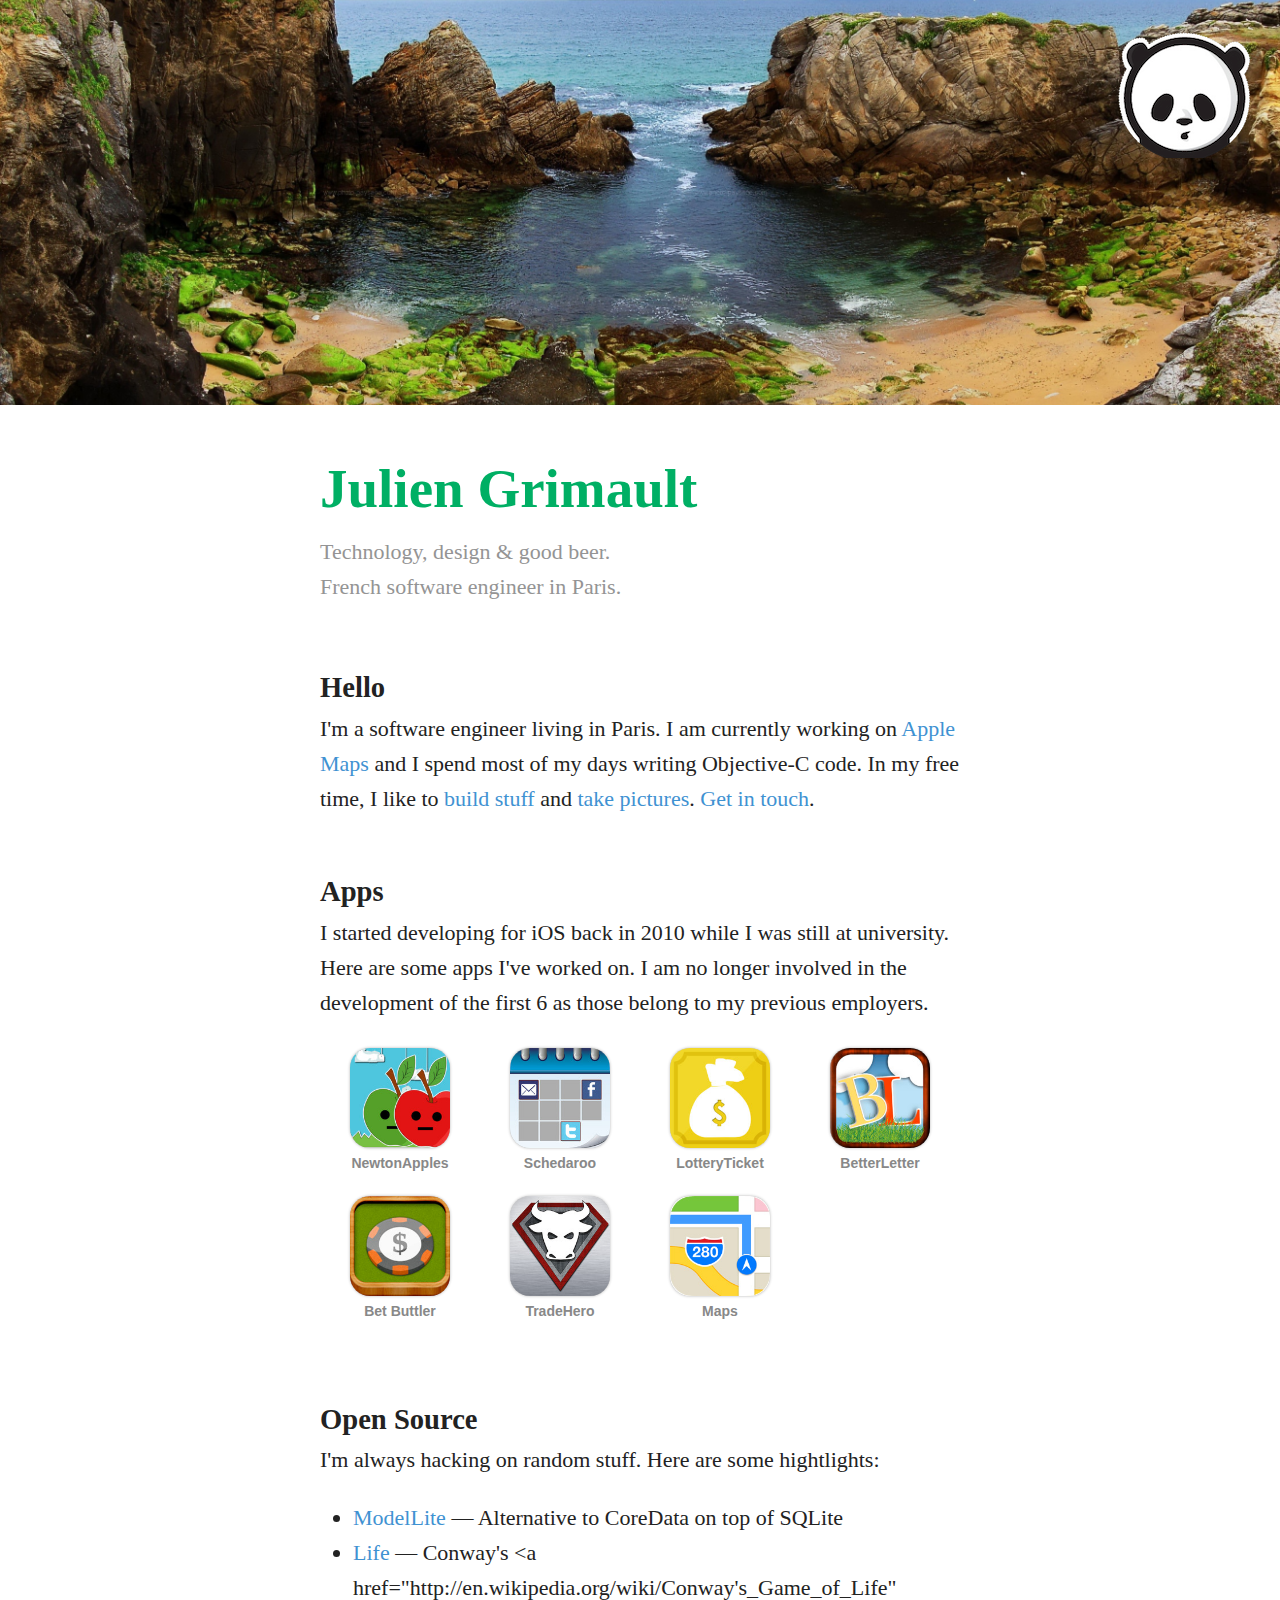
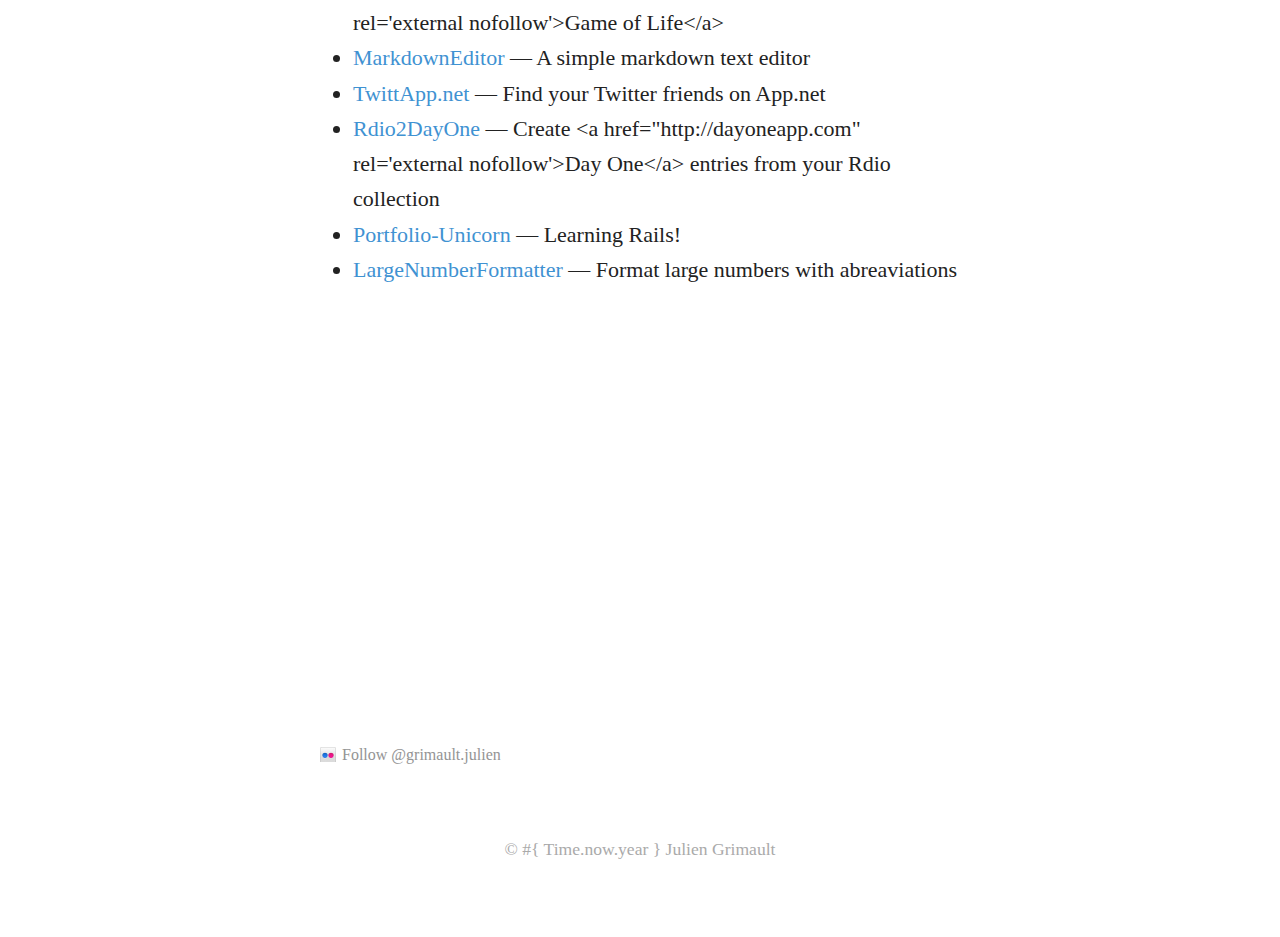
==== index.html @ 1283940d "Website" ====
<!DOCTYPE html>
<html lang="en">
    <head>
        <meta charset="utf8"/>
        <title>Julien Grimault</title>
        <meta name="description" content="Julien Grimault"/>
        <meta name="author" content="Julien Grimault"/>
        <meta name="viewport" content="width=device-width, initial-scale=1, maximum-scale=1"/>
        <link rel="stylesheet" href="application.css"/>
        </title>
    </head>
    <body>
        <div id="header-image">
            <div class="inner">
                <img src="images/bretagne-3.jpg" onload="document.getElementById('header-image').className += 'show'">
            </div>
        </div>
        <a id="julien_badge" href="/">
            <span>Julien</span>
        </a>        <div id="content">
            <header>
                <h1>
                    <a href="/" rel="home">
                        Julien Grimault
                    </a>
                </h1>
                <p>Technology, design & good beer.</p>
                <p>French software engineer in Paris.</p>
            </header>            <section class="home">
                <h2>Hello</h2>
                <p>I'm a software engineer living in Paris. I am currently working on <a href='https://www.apple.com/ios/maps' rel='external nofollow'>Apple Maps</a> and I spend most of my days writing Objective-C code. In my free time, I like to <a href='https://github.com/juliengrimault' rel='external nofollow'>build stuff</a> and <a href='https://www.flickr.com/photos/128553968@N04' rel='external nofollow'>take pictures</a>. <a href='https://twitter.com/juliengrimaultt' rel='external nofollow'>Get in touch</a>.</p>
            
                <h2>Apps</h2>
                <p>I started developing for iOS back in 2010 while I was still at university. Here are some apps I've worked on. I am no longer involved in the development of the first 6 as those belong to my previous employers.</p>
                <ul class="apps">
                    <li>
            <a href="https://itunes.apple.com/us/app/newtonapples/id41769831" title="NewtonApples" rel="external nofollow">
                <img src="./images/newtonapples.jpg", alt="NewtonApples"/>
                <span>NewtonApples</span>
            </a>
        </li>
        <li>
            <a href="https://itunes.apple.com/us/app/schedaroo/id514603464" title="Schedaroo" rel="external nofollow">
                <img src="./images/schedaroo.jpg", alt="Schedaroo"/>
                <span>Schedaroo</span>
            </a>
        </li>
        <li>
            <a href="https://itunes.apple.com/us/app/lotteryticket/id444928739?mt=8" title="LotteryTicket" rel="external nofollow">
                <img src="./images/lotteryticket.jpg", alt="LotteryTicket"/>
                <span>LotteryTicket</span>
            </a>
        </li>
        <li>
            <a href="https://itunes.apple.com/us/app/betterletter/id426913117" title="BetterLetter" rel="external nofollow">
                <img src="./images/betterletter.jpg", alt="BetterLetter"/>
                <span>BetterLetter</span>
            </a>
        </li>
        <li>
            <a href="https://itunes.apple.com/sg/app/bet-butler/id520033345" title="Bet Buttler" rel="external nofollow">
                <img src="./images/betbuttler.jpg", alt="Bet Buttler"/>
                <span>Bet Buttler</span>
            </a>
        </li>
        <li>
            <a href="https://itunes.apple.com/us/app/tradehero-mobile/id572226383" title="TradeHero" rel="external nofollow">
                <img src="./images/tradehero.jpg", alt="TradeHero"/>
                <span>TradeHero</span>
            </a>
        </li>
        <li>
            <a href="https://www.apple.com/ios/maps" title="Maps" rel="external nofollow">
                <img src="./images/maps.jpg", alt="Maps"/>
                <span>Maps</span>
            </a>
        </li>
    </ul>
            
                <h2>Open Source</h2>
                <p>I'm always hacking on random stuff. Here are some hightlights:</p>
                <ul class="list">
                    <li>
            <a href="https://github.com/juliengrimault/ModelLite" rel="external nofollow">ModelLite</a> &mdash; Alternative to CoreData on top of SQLite
        </li>
        <li>
            <a href="http://github.com/juliengrimault/GameOfLifeiOS" rel="external nofollow">Life</a> &mdash; Conway&#39;s &lt;a href=&quot;http://en.wikipedia.org/wiki/Conway&#39;s_Game_of_Life&quot; rel=&#39;external nofollow&#39;&gt;Game of Life&lt;/a&gt;
        </li>
        <li>
            <a href="https://github.com/juliengrimault/MarkdownEditor" rel="external nofollow">MarkdownEditor</a> &mdash; A simple markdown text editor
        </li>
        <li>
            <a href="https://github.com/juliengrimault/AppNetChecker" rel="external nofollow">TwittApp.net</a> &mdash; Find your Twitter friends on App.net
        </li>
        <li>
            <a href="https://github.com/juliengrimault/Slogger/commits/rdio" rel="external nofollow">Rdio2DayOne</a> &mdash; Create &lt;a href=&quot;http://dayoneapp.com&quot; rel=&#39;external nofollow&#39;&gt;Day One&lt;/a&gt; entries from your Rdio collection
        </li>
        <li>
            <a href="https://github.com/juliengrimault/portfolio-unicorn" rel="external nofollow">Portfolio-Unicorn</a> &mdash; Learning Rails!
        </li>
        <li>
            <a href="https://github.com/juliengrimault/JGLargeNumberFormatter" rel="external nofollow">LargeNumberFormatter</a> &mdash; Format large numbers with abreaviations
        </li>
    </ul>
            
                            <div class="four-stripe px500">
                        <style>
                            .embed-container { position: relative; padding-bottom: 56.25%; padding-top: 30px; height: 0; overflow: hidden; max-width: 100%; height: auto; } .embed-container iframe, .embed-container object, .embed-container embed { position: absolute; top: 0; left: 0; width: 100%; height: 100%; }
                        </style>
                        <div class='embed-container'>
                            <iframe src="https://www.flickr.com/photos/128553968@N04/15942135664/player/" frameborder='0' allowfullscreen webkitallowfullscreen mozallowfullscreen oallowfullscreen msallowfullscreen>
                            </iframe>
                        </div>
                        <p>
                            <a href="https://www.flickr.com/photos/128553968@N04" rel="external nofollow"></a>
                            <a href="https://www.flickr.com/photos/128553968@N04" rel="external nofollow">Follow @grimault.julien</a>
                        </p>
                </div></section>            <footer>
                <p>
                    © #{ Time.now.year }
                    <a href="/", rel="home">Julien Grimault</a>
                </p>
            </footer>        </div>
    </body>
</html>
---- application.css ----
/* http://meyerweb.com/eric/tools/css/reset/ 
   v2.0 | 20110126
   License: none (public domain)
*/
html, body, div, span, applet, object, iframe,
h1, h2, h3, h4, h5, h6, p, blockquote, pre,
a, abbr, acronym, address, big, cite, code,
del, dfn, em, img, ins, kbd, q, s, samp,
small, strike, strong, sub, sup, tt, var,
b, u, i, center,
dl, dt, dd, ol, ul, li,
fieldset, form, label, legend,
table, caption, tbody, tfoot, thead, tr, th, td,
article, aside, canvas, details, embed,
figure, figcaption, footer, header, hgroup,
menu, nav, output, ruby, section, summary,
time, mark, audio, video {
  margin: 0;
  padding: 0;
  border: 0;
  font-size: 100%;
  font: inherit;
  vertical-align: baseline; }

/* HTML5 display-role reset for older browsers */
article, aside, details, figcaption, figure,
footer, header, hgroup, menu, nav, section {
  display: block; }

body {
  line-height: 1; }

ol, ul {
  list-style: none; }

blockquote, q {
  quotes: none; }

blockquote:before, blockquote:after,
q:before, q:after {
  content: '';
  content: none; }

table {
  border-collapse: collapse;
  border-spacing: 0; }

section, header, footer, nav, article, aside, figure {
  display: block;
  width: 100%; }

html {
  -webkit-font-smoothing: antialiased;
  height: 100%; }

body {
  color: #222222;
  font-size: 22px;
  font-family: "Kreon", serif;
  font-weight: 300;
  line-height: 1.6em;
  height: 100%;
  max-height: 100%; }
  @media all and (max-width: 660px) {
    body {
      font-size: 18px;
      line-height: 1.6em; } }

strong {
  font-weight: 800;
  font-style: normal; }

i {
  font-style: italic; }

a {
  color: #3F92D2;
  text-decoration: none;
  border-bottom: 1px solid transparent; }
  a:hover {
    transition-property: border;
    transition-duration: 0.2s;
    border-bottom: 1px solid; }

p {
  margin: 0 0 1em; }

h1 {
  color: #000;
  font-size: 2.5em;
  font-weight: 800;
  margin-bottom: 0.5em; }

h2 {
  font-size: 1.3em;
  margin-bottom: 0.2em;
  font-weight: 800; }
  h2 a {
    color: #222222;
    border: 0; }

#content {
  padding: 0 10px; }

#content > header, #content > section, #content > footer {
  max-width: 640px;
  margin: 0 auto; }

#content > header h1 a, #content > header h1 a:hover {
  color: #00AF64;
  border: 0; }

#content > header {
  color: #949494;
  margin: 3em auto 3em; }
  #content > header p {
    margin: 0; }
  @media all and (max-width: 660px) {
    #content > header {
      margin: 2em auto 1em; } }

#header-image {
  padding: 0;
  position: relative;
  width: 100%;
  height: 45%;
  background: #909396 no-repeat center center;
  background-image: url("images/spinner.gif"); }
  #header-image .inner {
    width: 100%;
    height: 100%;
    opacity: 0;
    transition-property: opacity;
    transition-duration: 0.5s;
    background-color: transparent;
    background-repeat: no-repeat;
    background-position: center center;
    background-size: cover;
    background-image: url("images/bretagne-3.jpg"); }

#header-image.show {
  background-image: none; }
  #header-image.show .inner {
    opacity: 1; }
    #header-image.show .inner img {
      width: 0;
      height: 0;
      visibility: hidden;
      position: absolute; }

#julien_badge, #julien_badge span {
  display: block;
  width: 140px;
  height: 128px; }

#julien_badge {
  position: absolute;
  top: 30px;
  right: 26px; }
  #julien_badge:hover {
    border-bottom: none; }
  #julien_badge span {
    background: #909396 url("images/xiongmao.png") no-repeat center center;
    text-indent: -9999px;
    background-color: transparent;
    background-repeat: no-repeat;
    background-position: center center; }

section.home h2 {
  margin-top: 2em; }
  @media all and (max-width: 660px) {
    section.home h2 {
      margin-top: 1em; } }

ul.apps {
  margin: 2em auto;
  width: 100%;
  font-family: 'HelveticaNeue', Helvetica, sans-serif;
  font-size: 14px; }
  ul.apps::after {
    clear: both;
    content: "";
    display: block; }
  @media all and (max-width: 660px) {
    ul.apps {
      width: 280px; } }
  ul.apps li {
    border-radius: 20px;
    float: left;
    display: block;
    width: 25%;
    height: 120px;
    margin-bottom: 2em; }
    @media all and (max-width: 660px) {
      ul.apps li {
        width: 50%; } }
  ul.apps a {
    display: block;
    width: 100px;
    height: 120px;
    line-height: 0;
    margin: 0 auto; }
    ul.apps a span {
      display: block;
      width: 100px;
      height: 10px;
      font-weight: 800;
      text-align: center;
      line-height: 1em;
      padding: 8px 0 0;
      color: #888; }
    ul.apps a:hover {
      border: 0; }
  ul.apps img {
    box-sizing: border-box;
    border-radius: 20px;
    height: 100px;
    width: 100px;
    position: relative;
    z-index: -2;
    box-shadow: 0 0 3px rgba(0, 0, 0, 0.3), inset 0 0 2px rgba(0, 0, 0, 0.5), inset 0 1px 0 rgba(255, 255, 255, 0.25); }

.four-stripe {
  margin-top: 3em; }
  .four-stripe::after {
    clear: both;
    content: "";
    display: block; }
  @media all and (max-width: 660px) {
    .four-stripe {
      width: 304px;
      height: 304px;
      margin: 0 auto 3em; } }
  .four-stripe ul {
    width: 100%;
    height: 150px;
    margin-bottom: 8px;
    line-height: 0;
    font-size: 0.1px; }
    @media all and (max-width: 660px) {
      .four-stripe ul {
        height: 304px; } }
  .four-stripe li {
    height: 150px;
    display: inline-block;
    margin: 0 0 2px 2px; }
    .four-stripe li img {
      width: 150px;
      height: 150px; }
    .four-stripe li a:hover {
      border: 0; }
  .four-stripe p {
    font-size: 16px;
    line-height: 16px; }
    .four-stripe p a:first-child {
      position: relative;
      top: 2px;
      margin-right: 2px; }
      .four-stripe p a:first-child:hover {
        border-bottom: 1px solid transparent; }

div.px500 a {
  color: #949494; }
  div.px500 a:hover {
    color: #949494; }

div.px500 p a:first-child {
  background: url("images/flickr.png") no-repeat 0 2px;
  background-size: cover;
  width: 16px;
  height: 16px;
  display: inline-block; }

#content > footer {
  color: #aaa;
  text-shadow: #fff 0 1px 0;
  font-size: 0.8em;
  text-align: center;
  padding: 3em; }
  @media all and (max-width: 660px) {
    #content > footer {
      padding: 1em 0; } }
  #content > footer a {
    color: #aaa; }
    #content > footer a:hover {
      color: #3F92D2; }

a.twitter-username:before {
  content: "@"; }

ul.list, ol.list {
  margin: 0 0 0.5em 0.5em; }
  ul.list li, ol.list li {
    margin-left: 1em; }

ul.list li {
  list-style: disc; }

ol.list li {
  list-style: decimal; }

ol.list li ol li {
  list-style: lower-alpha; }
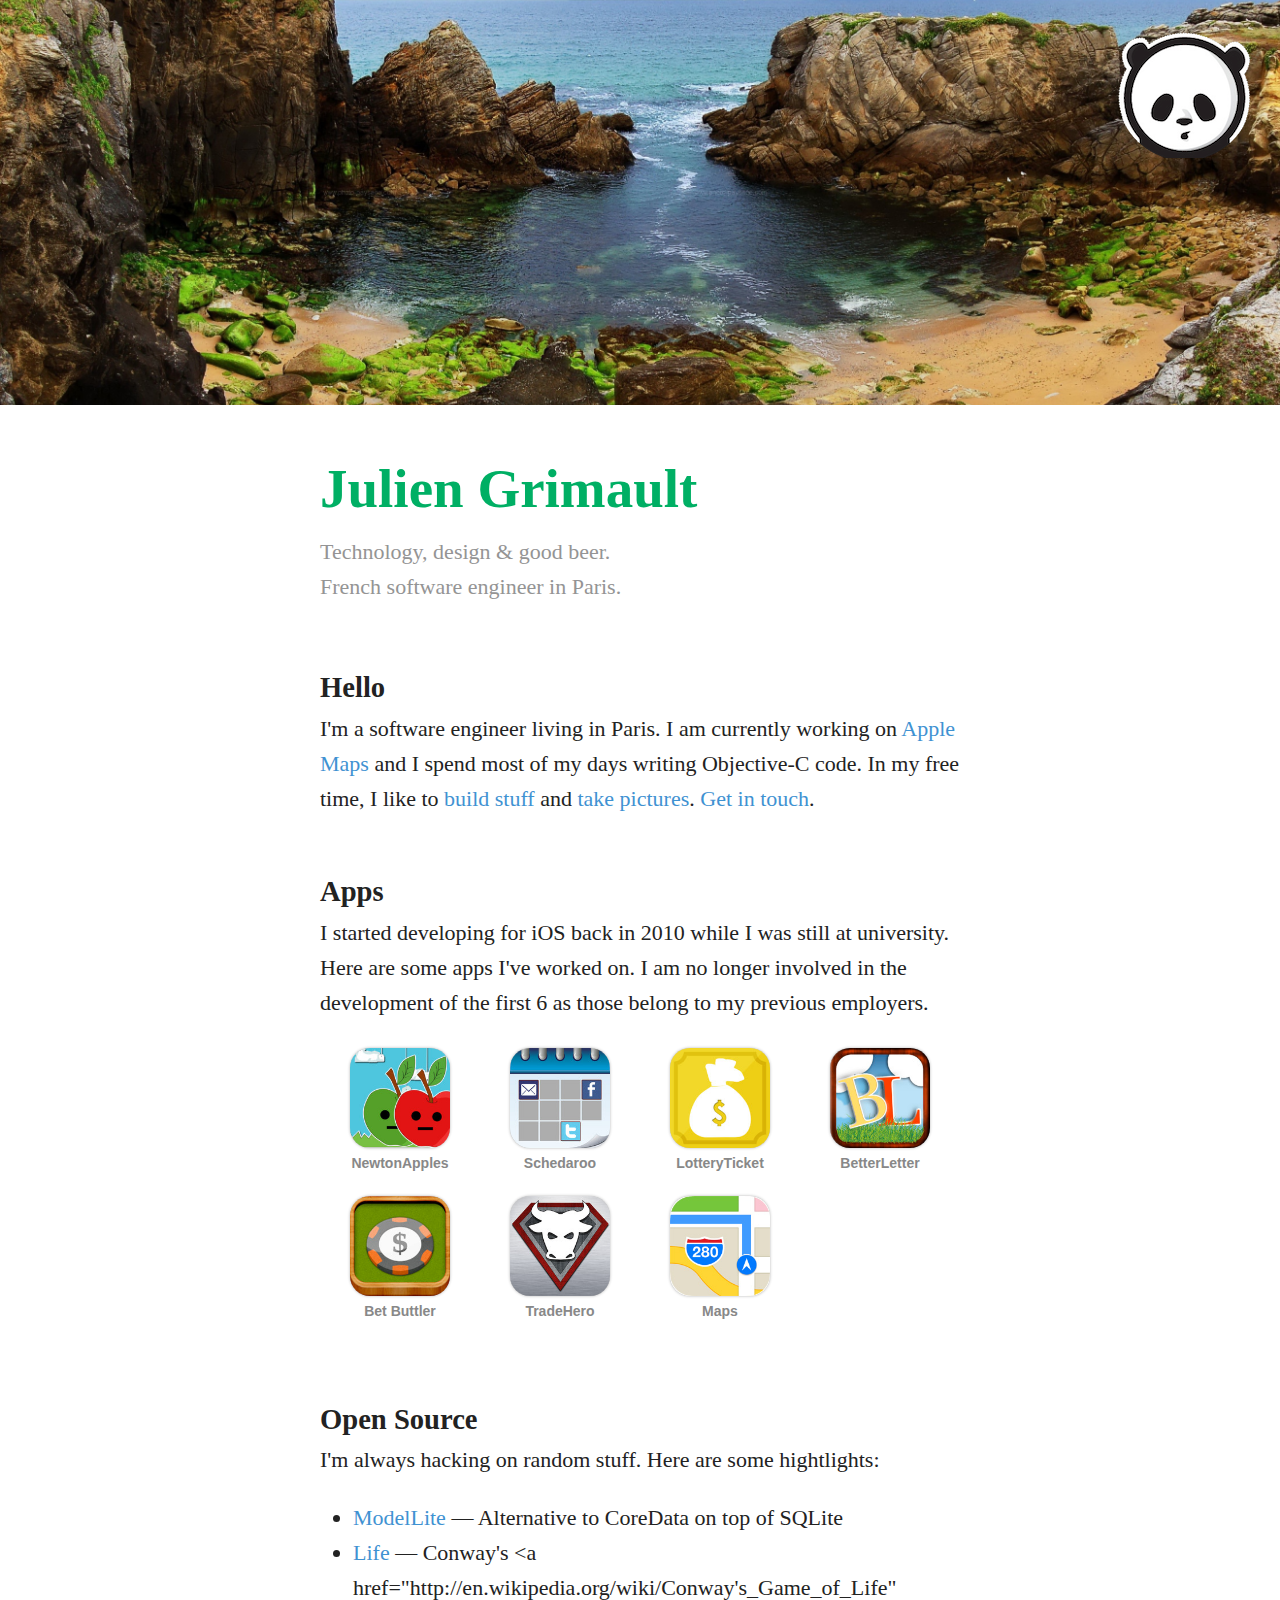
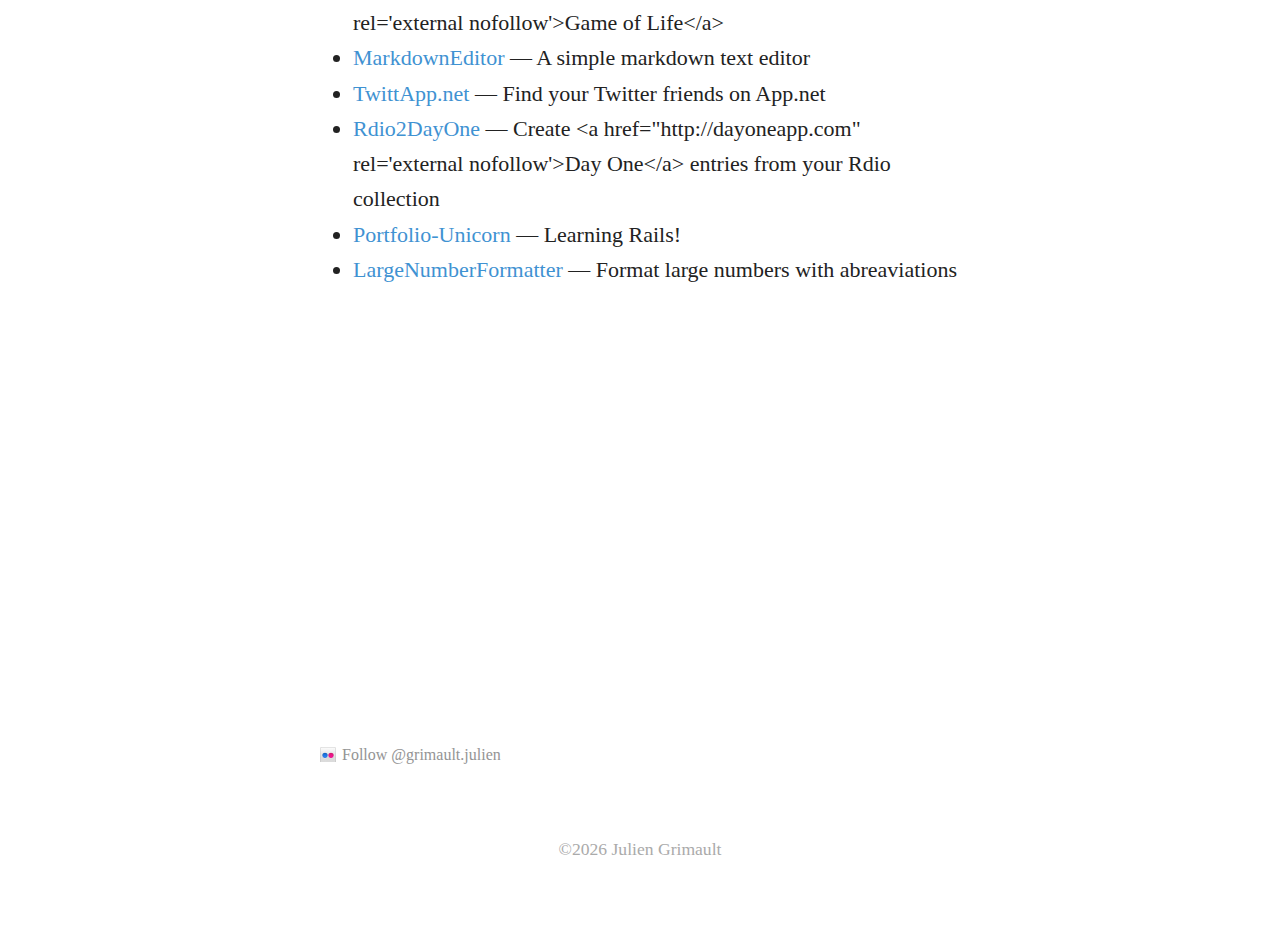
==== commit 681f4be3: "add year copyright" ====
--- a/index.html
+++ b/index.html
@@ -117,7 +117,7 @@
                         </p>
                 </div></section>            <footer>
                 <p>
-                    © #{ Time.now.year }
+                    ©<script>document.write(new Date().getFullYear())</script>
                     <a href="/", rel="home">Julien Grimault</a>
                 </p>
             </footer>        </div>
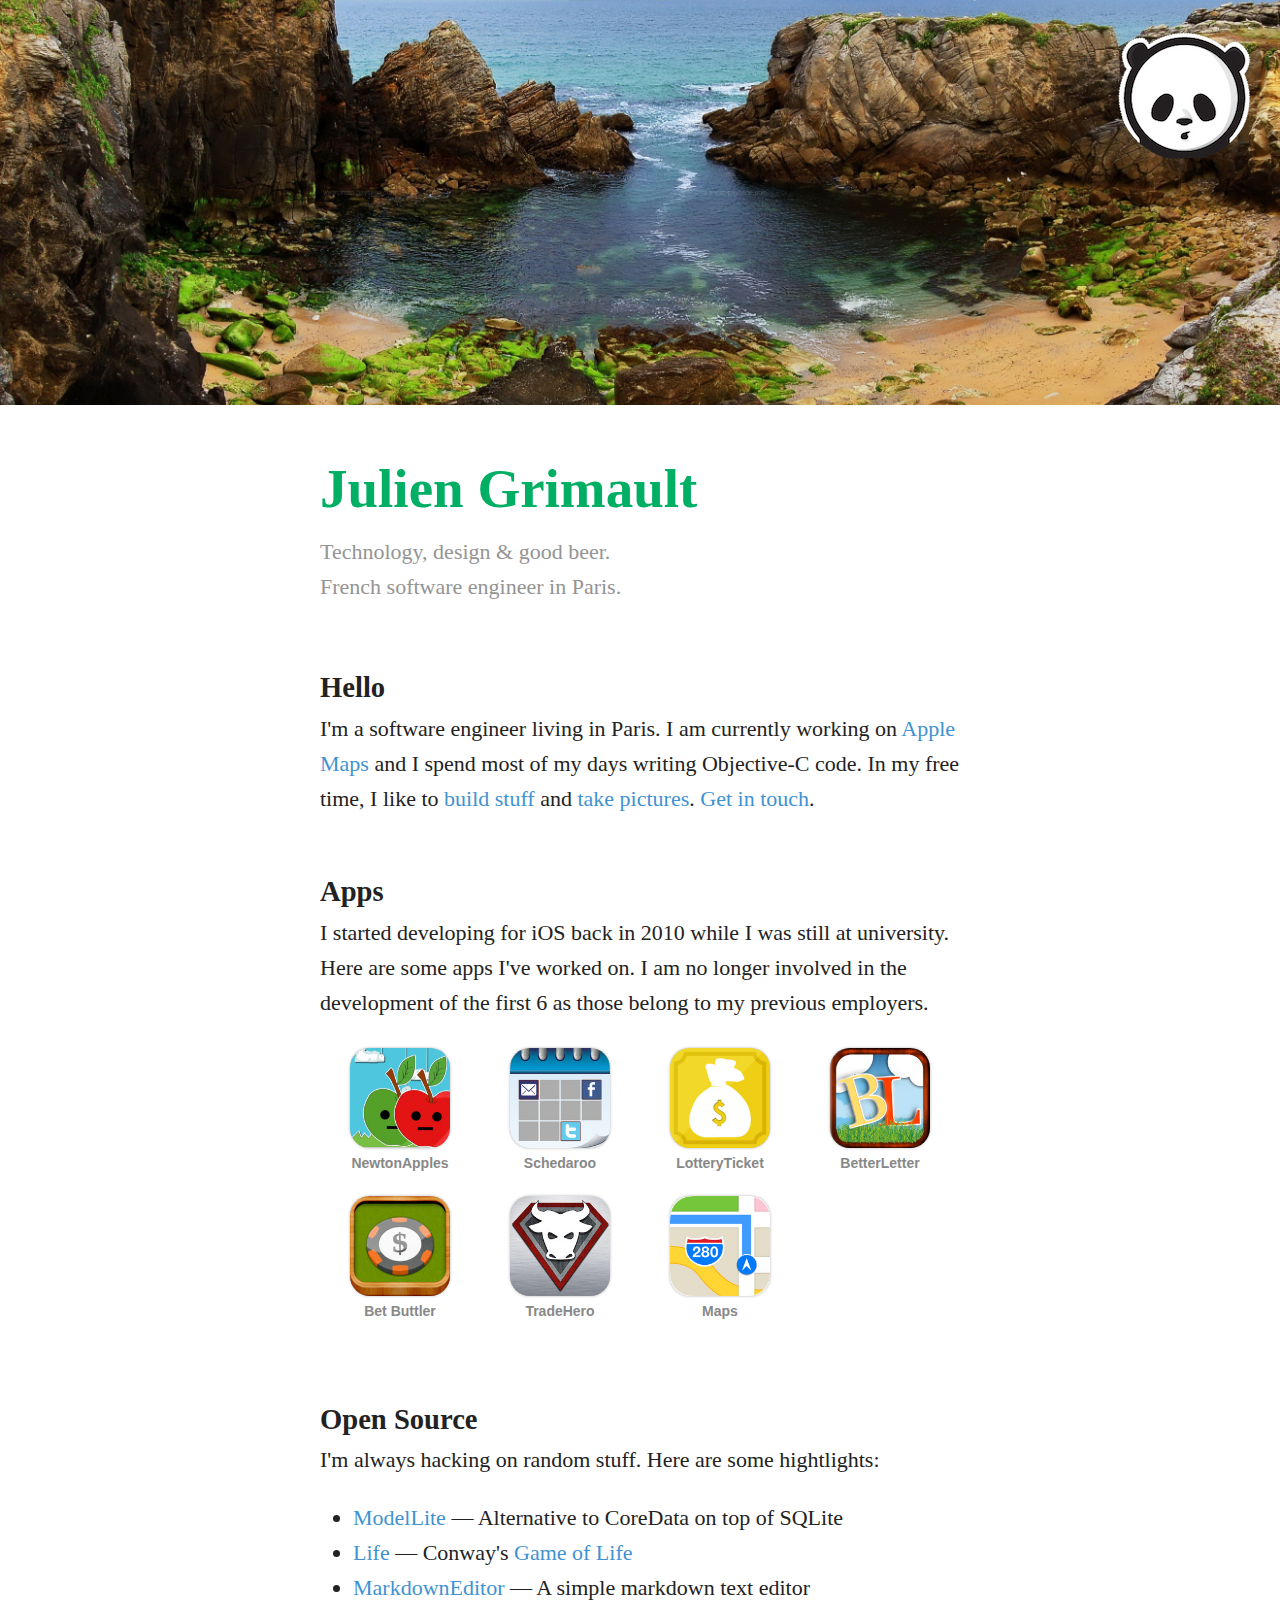
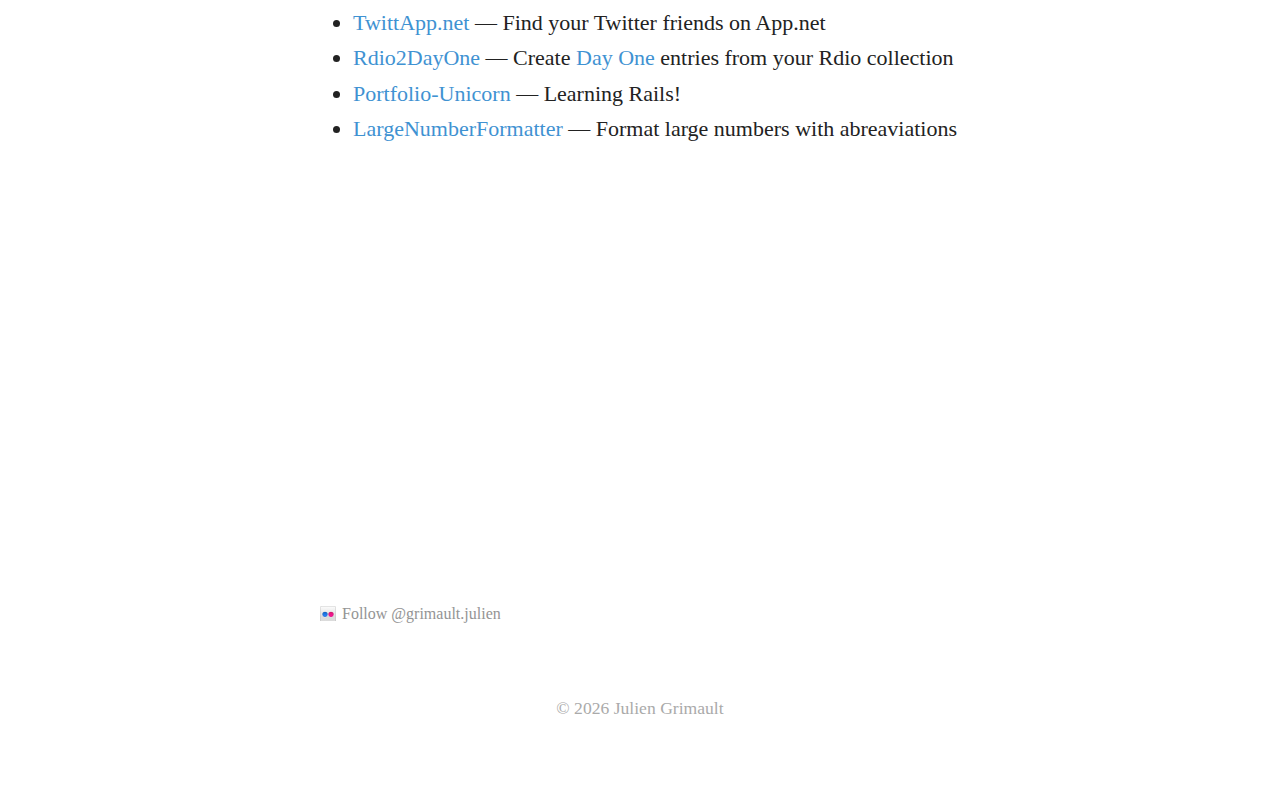
==== commit 008466d4: "Fix descriptions" ====
--- a/index.html
+++ b/index.html
@@ -84,7 +84,7 @@
             <a href="https://github.com/juliengrimault/ModelLite" rel="external nofollow">ModelLite</a> &mdash; Alternative to CoreData on top of SQLite
         </li>
         <li>
-            <a href="http://github.com/juliengrimault/GameOfLifeiOS" rel="external nofollow">Life</a> &mdash; Conway&#39;s &lt;a href=&quot;http://en.wikipedia.org/wiki/Conway&#39;s_Game_of_Life&quot; rel=&#39;external nofollow&#39;&gt;Game of Life&lt;/a&gt;
+            <a href="http://github.com/juliengrimault/GameOfLifeiOS" rel="external nofollow">Life</a> &mdash; Conway's <a href="http://en.wikipedia.org/wiki/Conway's_Game_of_Life" rel='external nofollow'>Game of Life</a>
         </li>
         <li>
             <a href="https://github.com/juliengrimault/MarkdownEditor" rel="external nofollow">MarkdownEditor</a> &mdash; A simple markdown text editor
@@ -93,7 +93,7 @@
             <a href="https://github.com/juliengrimault/AppNetChecker" rel="external nofollow">TwittApp.net</a> &mdash; Find your Twitter friends on App.net
         </li>
         <li>
-            <a href="https://github.com/juliengrimault/Slogger/commits/rdio" rel="external nofollow">Rdio2DayOne</a> &mdash; Create &lt;a href=&quot;http://dayoneapp.com&quot; rel=&#39;external nofollow&#39;&gt;Day One&lt;/a&gt; entries from your Rdio collection
+            <a href="https://github.com/juliengrimault/Slogger/commits/rdio" rel="external nofollow">Rdio2DayOne</a> &mdash; Create <a href="http://dayoneapp.com" rel='external nofollow'>Day One</a> entries from your Rdio collection
         </li>
         <li>
             <a href="https://github.com/juliengrimault/portfolio-unicorn" rel="external nofollow">Portfolio-Unicorn</a> &mdash; Learning Rails!
@@ -117,7 +117,7 @@
                         </p>
                 </div></section>            <footer>
                 <p>
-                    ©<script>document.write(new Date().getFullYear())</script>
+                    © <script>document.write(new Date().getFullYear())</script>
                     <a href="/", rel="home">Julien Grimault</a>
                 </p>
             </footer>        </div>
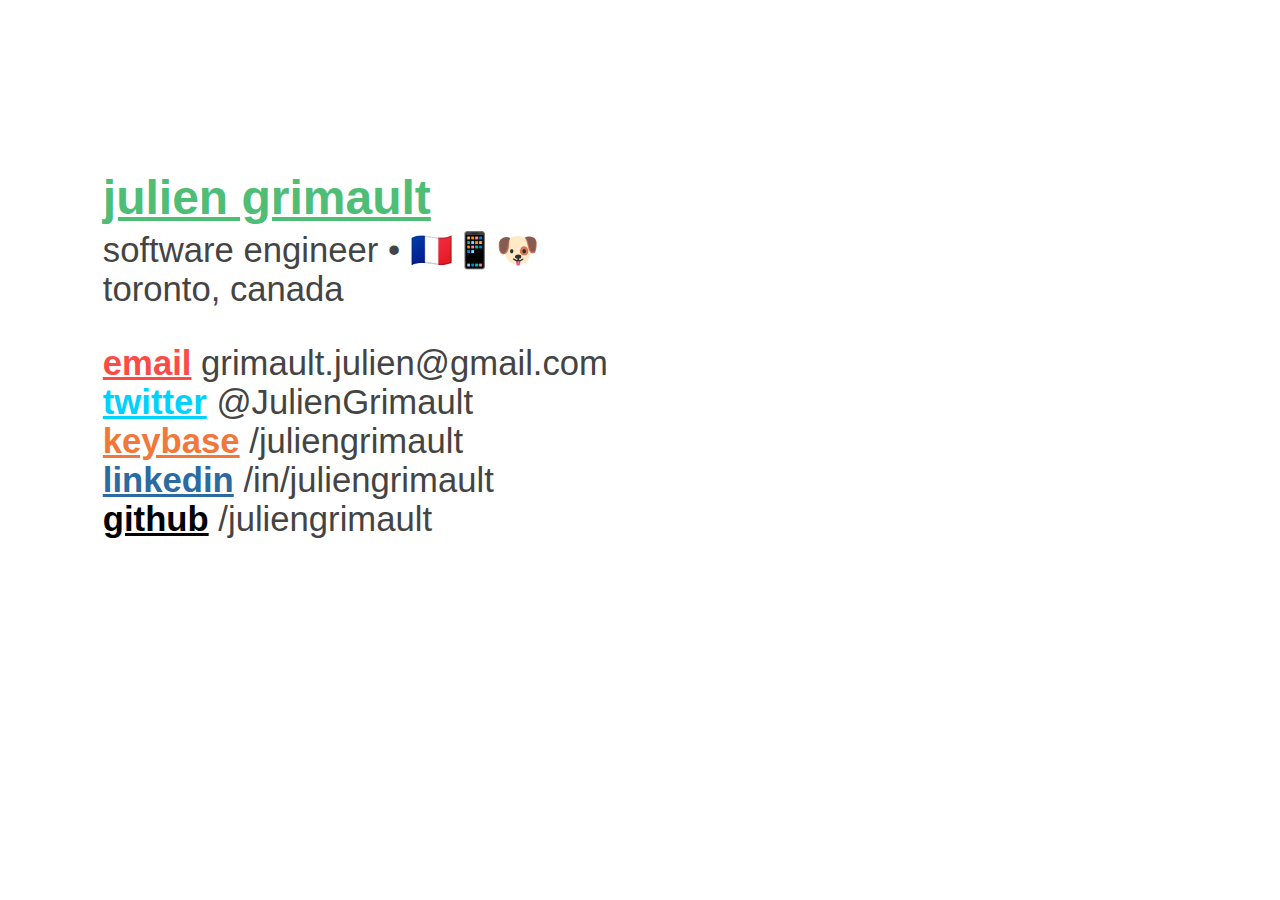
==== commit 4b6e4717: "simple website" ====
--- a/index.html
+++ b/index.html
@@ -1,125 +1,101 @@
-<!DOCTYPE html>
-<html lang="en">
-    <head>
-        <meta charset="utf8"/>
-        <title>Julien Grimault</title>
-        <meta name="description" content="Julien Grimault"/>
-        <meta name="author" content="Julien Grimault"/>
-        <meta name="viewport" content="width=device-width, initial-scale=1, maximum-scale=1"/>
-        <link rel="stylesheet" href="application.css"/>
-        </title>
-    </head>
-    <body>
-        <div id="header-image">
-            <div class="inner">
-                <img src="images/bretagne-3.jpg" onload="document.getElementById('header-image').className += 'show'">
-            </div>
-        </div>
-        <a id="julien_badge" href="/">
-            <span>Julien</span>
-        </a>        <div id="content">
-            <header>
-                <h1>
-                    <a href="/" rel="home">
-                        Julien Grimault
-                    </a>
-                </h1>
-                <p>Technology, design & good beer.</p>
-                <p>French software engineer in Paris.</p>
-            </header>            <section class="home">
-                <h2>Hello</h2>
-                <p>I'm a software engineer living in Paris. I am currently working on <a href='https://www.apple.com/ios/maps' rel='external nofollow'>Apple Maps</a> and I spend most of my days writing Objective-C code. In my free time, I like to <a href='https://github.com/juliengrimault' rel='external nofollow'>build stuff</a> and <a href='https://www.flickr.com/photos/128553968@N04' rel='external nofollow'>take pictures</a>. <a href='https://twitter.com/juliengrimaultt' rel='external nofollow'>Get in touch</a>.</p>
-            
-                <h2>Apps</h2>
-                <p>I started developing for iOS back in 2010 while I was still at university. Here are some apps I've worked on. I am no longer involved in the development of the first 6 as those belong to my previous employers.</p>
-                <ul class="apps">
-                    <li>
-            <a href="https://itunes.apple.com/us/app/newtonapples/id41769831" title="NewtonApples" rel="external nofollow">
-                <img src="./images/newtonapples.jpg", alt="NewtonApples"/>
-                <span>NewtonApples</span>
-            </a>
-        </li>
-        <li>
-            <a href="https://itunes.apple.com/us/app/schedaroo/id514603464" title="Schedaroo" rel="external nofollow">
-                <img src="./images/schedaroo.jpg", alt="Schedaroo"/>
-                <span>Schedaroo</span>
-            </a>
-        </li>
-        <li>
-            <a href="https://itunes.apple.com/us/app/lotteryticket/id444928739?mt=8" title="LotteryTicket" rel="external nofollow">
-                <img src="./images/lotteryticket.jpg", alt="LotteryTicket"/>
-                <span>LotteryTicket</span>
-            </a>
-        </li>
-        <li>
-            <a href="https://itunes.apple.com/us/app/betterletter/id426913117" title="BetterLetter" rel="external nofollow">
-                <img src="./images/betterletter.jpg", alt="BetterLetter"/>
-                <span>BetterLetter</span>
-            </a>
-        </li>
-        <li>
-            <a href="https://itunes.apple.com/sg/app/bet-butler/id520033345" title="Bet Buttler" rel="external nofollow">
-                <img src="./images/betbuttler.jpg", alt="Bet Buttler"/>
-                <span>Bet Buttler</span>
-            </a>
-        </li>
-        <li>
-            <a href="https://itunes.apple.com/us/app/tradehero-mobile/id572226383" title="TradeHero" rel="external nofollow">
-                <img src="./images/tradehero.jpg", alt="TradeHero"/>
-                <span>TradeHero</span>
-            </a>
-        </li>
-        <li>
-            <a href="https://www.apple.com/ios/maps" title="Maps" rel="external nofollow">
-                <img src="./images/maps.jpg", alt="Maps"/>
-                <span>Maps</span>
-            </a>
-        </li>
-    </ul>
-            
-                <h2>Open Source</h2>
-                <p>I'm always hacking on random stuff. Here are some hightlights:</p>
-                <ul class="list">
-                    <li>
-            <a href="https://github.com/juliengrimault/ModelLite" rel="external nofollow">ModelLite</a> &mdash; Alternative to CoreData on top of SQLite
-        </li>
-        <li>
-            <a href="http://github.com/juliengrimault/GameOfLifeiOS" rel="external nofollow">Life</a> &mdash; Conway's <a href="http://en.wikipedia.org/wiki/Conway's_Game_of_Life" rel='external nofollow'>Game of Life</a>
-        </li>
-        <li>
-            <a href="https://github.com/juliengrimault/MarkdownEditor" rel="external nofollow">MarkdownEditor</a> &mdash; A simple markdown text editor
-        </li>
-        <li>
-            <a href="https://github.com/juliengrimault/AppNetChecker" rel="external nofollow">TwittApp.net</a> &mdash; Find your Twitter friends on App.net
-        </li>
-        <li>
-            <a href="https://github.com/juliengrimault/Slogger/commits/rdio" rel="external nofollow">Rdio2DayOne</a> &mdash; Create <a href="http://dayoneapp.com" rel='external nofollow'>Day One</a> entries from your Rdio collection
-        </li>
-        <li>
-            <a href="https://github.com/juliengrimault/portfolio-unicorn" rel="external nofollow">Portfolio-Unicorn</a> &mdash; Learning Rails!
-        </li>
-        <li>
-            <a href="https://github.com/juliengrimault/JGLargeNumberFormatter" rel="external nofollow">LargeNumberFormatter</a> &mdash; Format large numbers with abreaviations
-        </li>
-    </ul>
-            
-                            <div class="four-stripe px500">
-                        <style>
-                            .embed-container { position: relative; padding-bottom: 56.25%; padding-top: 30px; height: 0; overflow: hidden; max-width: 100%; height: auto; } .embed-container iframe, .embed-container object, .embed-container embed { position: absolute; top: 0; left: 0; width: 100%; height: 100%; }
-                        </style>
-                        <div class='embed-container'>
-                            <iframe src="https://www.flickr.com/photos/128553968@N04/15942135664/player/" frameborder='0' allowfullscreen webkitallowfullscreen mozallowfullscreen oallowfullscreen msallowfullscreen>
-                            </iframe>
-                        </div>
-                        <p>
-                            <a href="https://www.flickr.com/photos/128553968@N04" rel="external nofollow"></a>
-                            <a href="https://www.flickr.com/photos/128553968@N04" rel="external nofollow">Follow @grimault.julien</a>
-                        </p>
-                </div></section>            <footer>
-                <p>
-                    © <script>document.write(new Date().getFullYear())</script>
-                    <a href="/", rel="home">Julien Grimault</a>
-                </p>
-            </footer>        </div>
-    </body>
-</html>+<html stopthemadness-user-select="true"><head>
+    <meta charset="us-ascii">
+    <!-- This concept and style, shamelessly appropriated from Michael Van Milligan, https://michaelvanmilligan.moi -->
+    <title>Julien Grimault</title>
+    <style type="text/css">
+      body {
+        font-family: Helvetica, Arial, sans-serif;
+        font-size: 26pt;
+      }
+      h1 {
+        display: inline;
+      }
+      a {
+        font-weight: bold;
+        text-decoration: underline;
+      }
+      a:hover {
+        opacity: 0.5;
+        text-decoration: none;
+      }
+      #main {
+        position: absolute;
+        top: 0;
+        left: 0;
+        background-image: url("penrose.gif");
+        opacity: 0.05;
+        width: 100%;
+        height: 100%;
+        z-index: -1;
+      }
+      #column {
+        margin-left: auto;
+        margin-right: auto;
+        margin-top: 150px;
+        position: relative;
+        width: 85%;
+      }
+
+      .name {
+        font-size: 36pt;
+      }
+      .cv {
+        color: #4ebd75;
+      }
+      .gray {
+        color: #444444;
+      }
+      .red {
+        color: #fb4b46;
+      }
+      .keybase {
+        color: #ef783a;
+      }
+      .tw-blue  { 
+        color: #00d2ff; 
+      }
+      .gh-black {
+        color: #000000;
+      }
+      .li-blue {
+        color: #2b6ba2;
+      }
+    </style>
+    <link rel="apple-touch-icon" sizes="180x180" href="/apple-touch-icon.png">
+    <link rel="icon" type="image/png" sizes="32x32" href="/favicon-32x32.png">
+    <link rel="icon" type="image/png" sizes="16x16" href="/favicon-16x16.png">
+    <link rel="manifest" href="/site.webmanifest">
+    <link rel="mask-icon" href="/safari-pinned-tab.svg" color="#5bbad5">
+    <meta name="msapplication-TileColor" content="#da532c">
+    <meta name="theme-color" content="#ffffff">
+  </head>
+  <body>
+    <div id="main"></div>
+
+    <div id="column">
+      <p></p>
+
+      <h1>
+        <a class="name cv" href="/cv.pdf" target="_blank">julien grimault</a>&nbsp;
+      </h1>
+      <br>
+      <span class="gray">software engineer &#x2022; &#127467;&#127479;&#128241;&#128054;</span><br>
+      <span class="gray">toronto, canada</span><br>
+      
+
+      <p>
+        <a class="red" href="mailto:grimault.julien@gmail.com" target="_blank">email</a>
+        <span class="gray">grimault.julien@gmail.com</span><br>
+        <a class="tw-blue" href="https://twitter.com/juliengrimault">twitter</a>
+        <span class="gray">@JulienGrimault</span><br>
+        <a class="keybase" href="https://keybase.io/juliengrimault" target="_blank">keybase</a>
+        <span class="gray">/juliengrimault</span><br>
+        <a class="li-blue" href="https://linkedin.com/in/juliengrimault" target="_blank">linkedin</a>
+        <span class="gray">/in/juliengrimault</span><br>
+        <a class="gh-black" href="https://github.com/juliengrimault" target="_blank">github</a>
+        <span class="gray">/juliengrimault</span>
+      </p>
+    </div>
+  
+
+</body></html>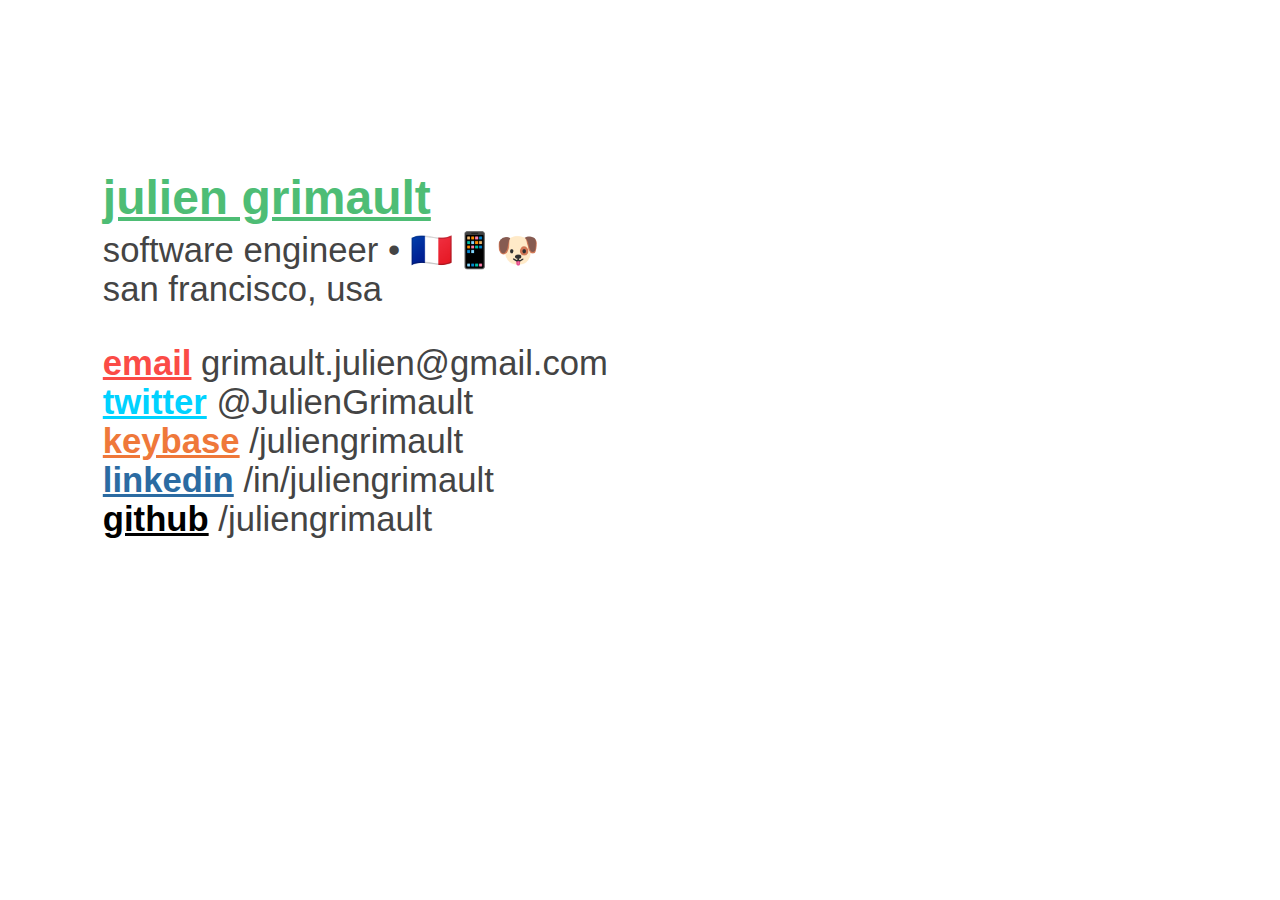
==== commit ca06e52a: "update location" ====
--- a/index.html
+++ b/index.html
@@ -61,11 +61,11 @@
         color: #2b6ba2;
       }
     </style>
+    <link rel="mask-icon" href="/safari-pinned-tab.svg" color="#5bbad5">
     <link rel="apple-touch-icon" sizes="180x180" href="/apple-touch-icon.png">
     <link rel="icon" type="image/png" sizes="32x32" href="/favicon-32x32.png">
     <link rel="icon" type="image/png" sizes="16x16" href="/favicon-16x16.png">
     <link rel="manifest" href="/site.webmanifest">
-    <link rel="mask-icon" href="/safari-pinned-tab.svg" color="#5bbad5">
     <meta name="msapplication-TileColor" content="#da532c">
     <meta name="theme-color" content="#ffffff">
   </head>
@@ -80,7 +80,7 @@
       </h1>
       <br>
       <span class="gray">software engineer &#x2022; &#127467;&#127479;&#128241;&#128054;</span><br>
-      <span class="gray">toronto, canada</span><br>
+      <span class="gray">san francisco, usa</span><br>
       
 
       <p>
